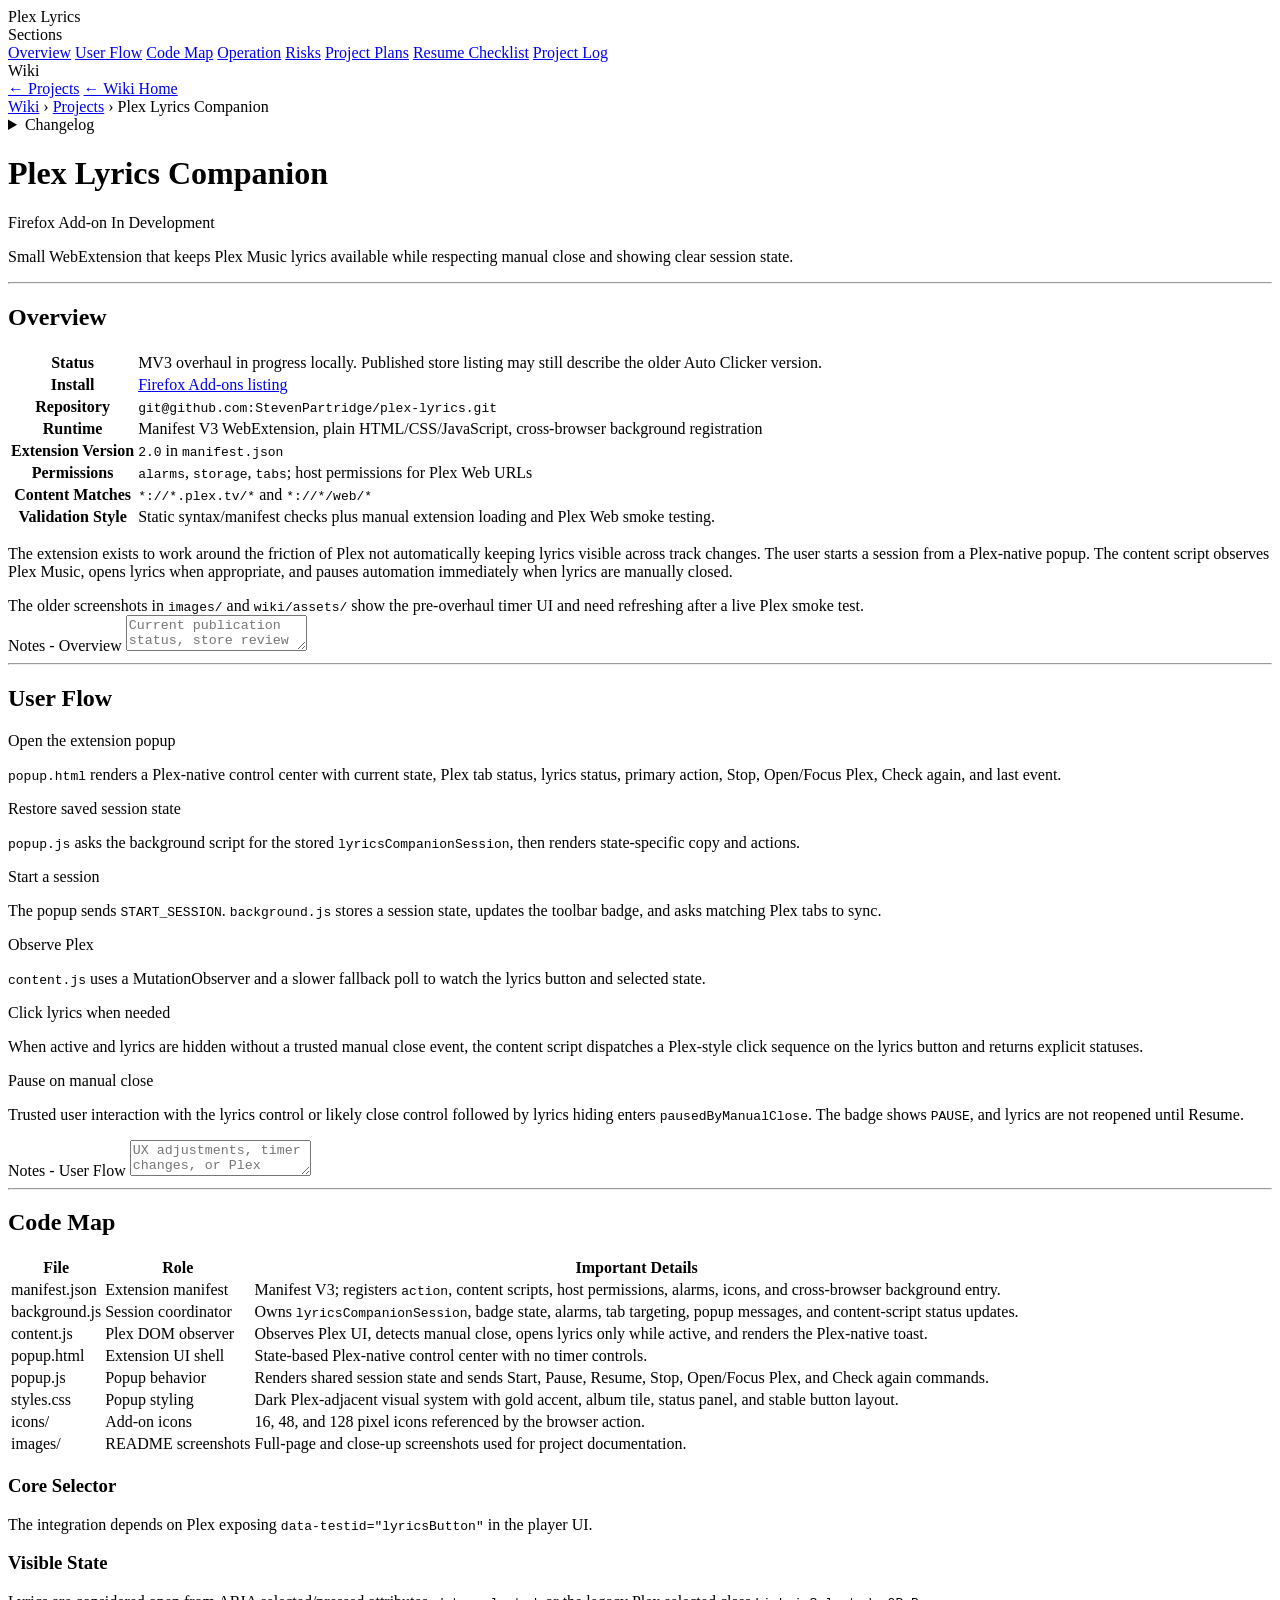
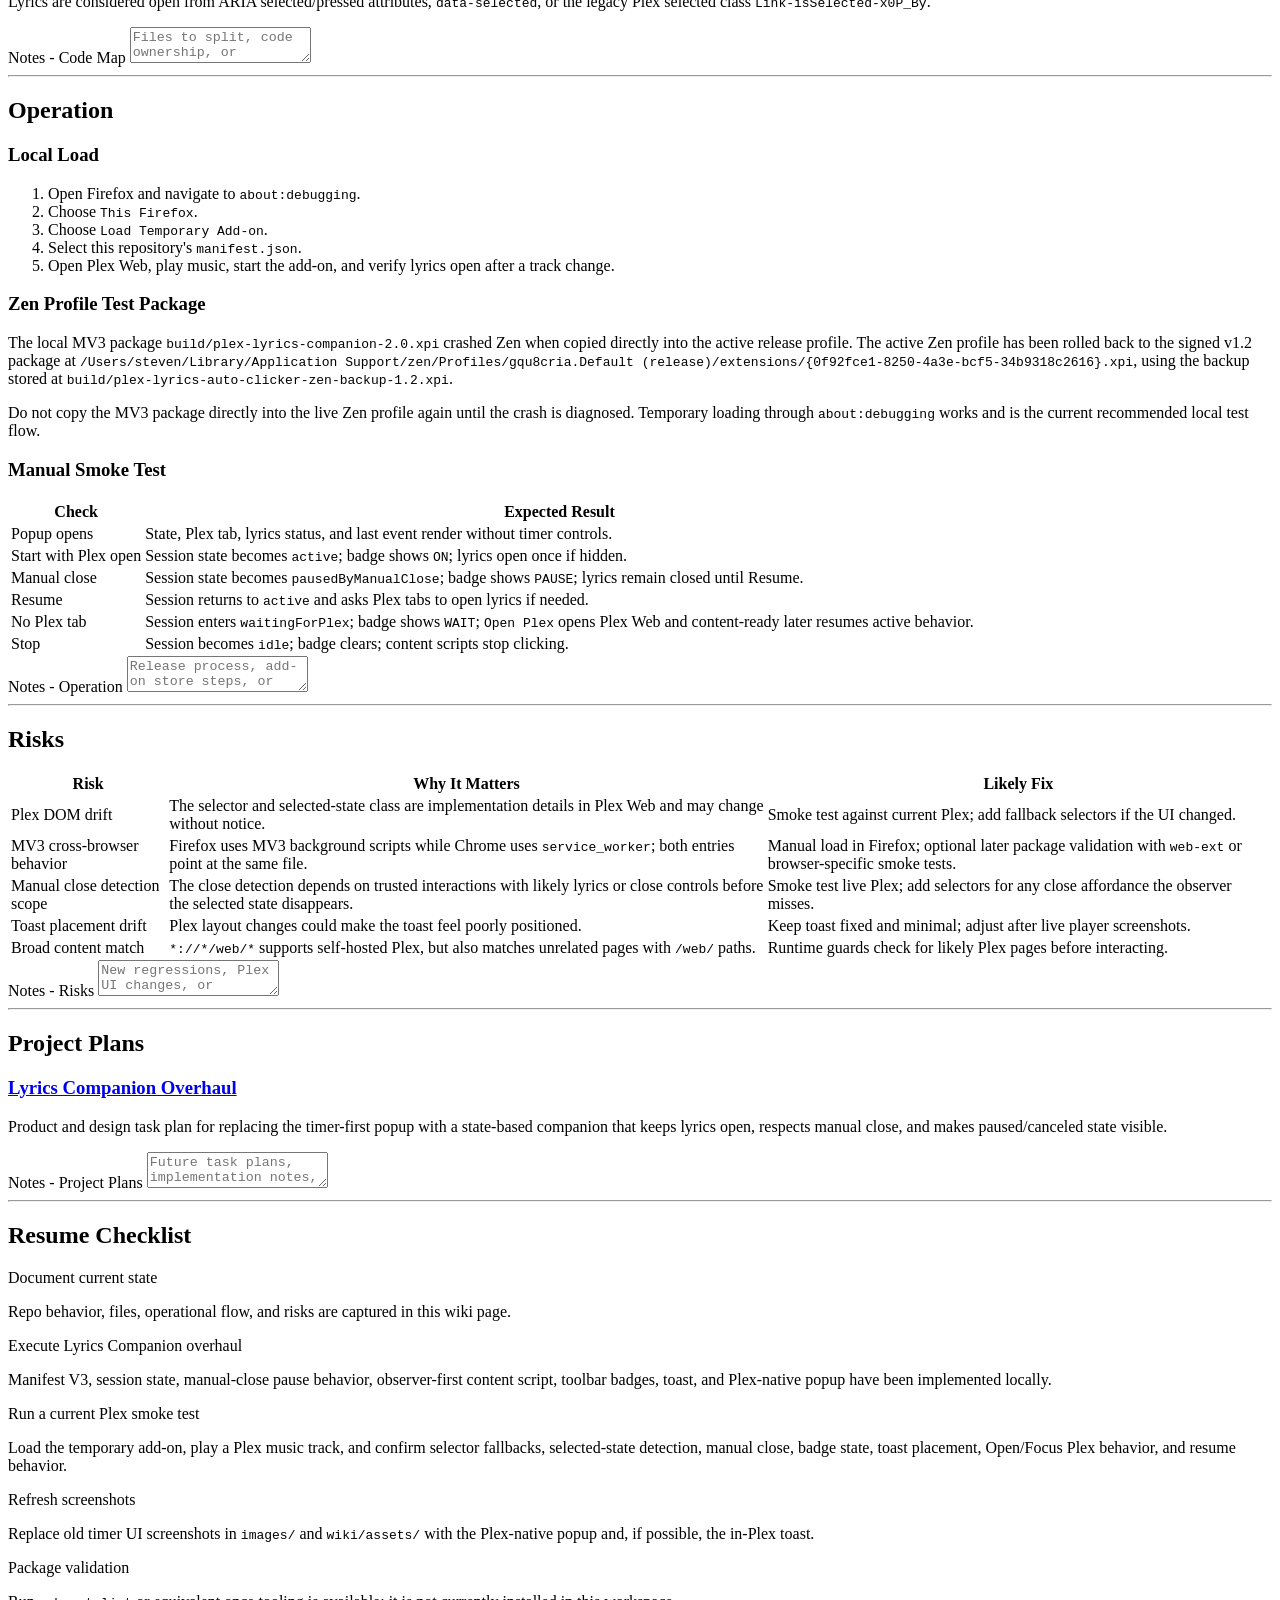
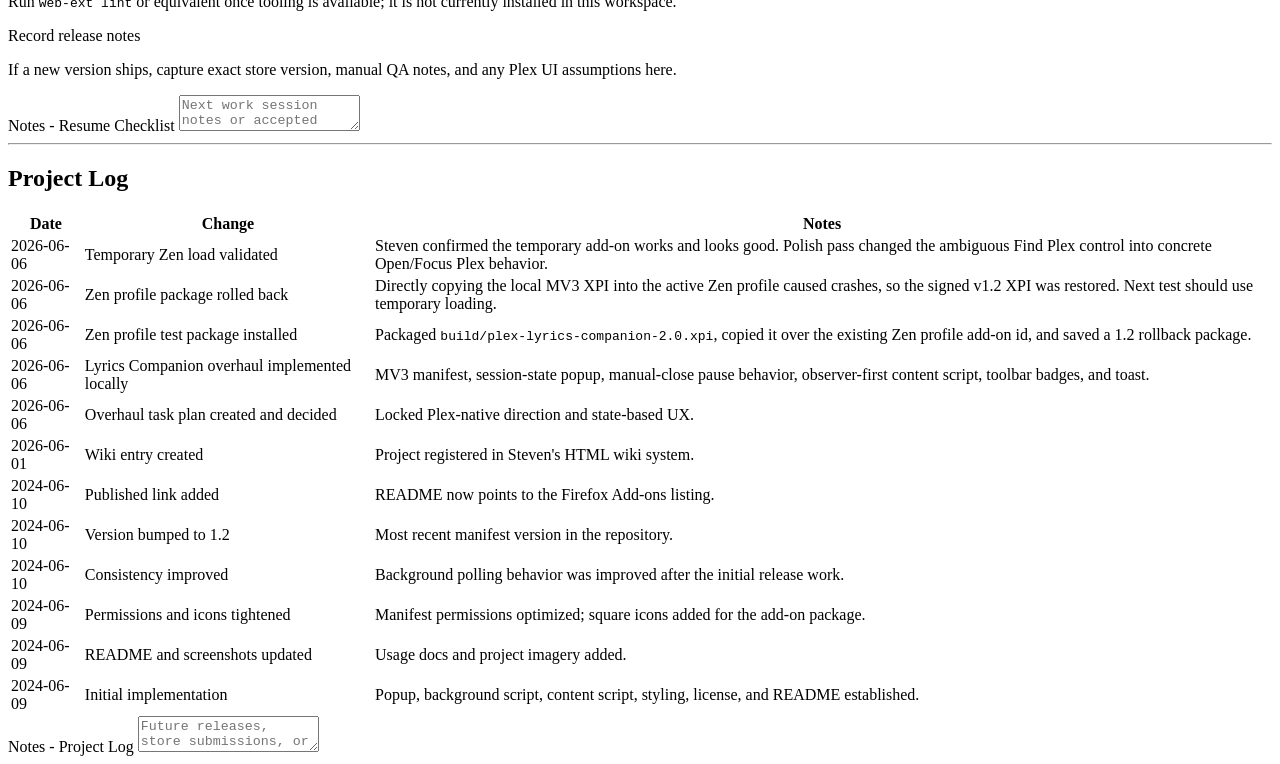
==== wiki/index.html @ d6bce89d "Overhaul Plex lyrics companion UX Replace the timer-first popup with a Plex-native session companion" ====
<!DOCTYPE html>
<html lang="en">
<head>
  <meta charset="UTF-8" />
  <meta name="viewport" content="width=device-width, initial-scale=1.0" />
  <title>Plex Lyrics Companion - Wiki</title>
  <link rel="stylesheet" href="/shared/wiki.css" />
  <link rel="stylesheet" media="print" href="/shared/print.css" />
</head>
<body>
<div id="wiki-nav"></div>
<div class="layout">

  <nav class="sidebar">
    <div>Plex Lyrics</div>
    <div class="s-head">Sections</div>
    <a href="#overview">Overview</a>
    <a href="#user-flow">User Flow</a>
    <a href="#code-map">Code Map</a>
    <a href="#operation">Operation</a>
    <a href="#risks">Risks</a>
    <a href="#project-plans">Project Plans</a>
    <a href="#resume">Resume Checklist</a>
    <a href="#project-log">Project Log</a>
    <div class="s-head">Wiki</div>
    <a href="/projects/">&larr; Projects</a>
    <a href="/">&larr; Wiki Home</a>
  </nav>

  <div class="main">
    <div class="breadcrumb"><a href="/">Wiki</a> &rsaquo; <a href="/projects/">Projects</a> &rsaquo; Plex Lyrics Companion</div>

    <div id="wiki-meta"
      data-file-path="/projects/plex-lyrics/index.html"
      data-fs-path="/Users/steven/dev/plex-lyrics/wiki/index.html"
      data-tags="plex,lyrics,firefox,extension,webextension,automation"
      data-created="2026-06-01"
      data-updated="2026-06-06"
      data-state="under-construction">
    </div>

    <details class="changelog">
      <summary>Changelog</summary>
      <ul>
        <li><time>2026-06-06</time> - Polish Open Plex behavior and document temporary-load test results</li>
        <li><time>2026-06-06</time> - Record Zen profile rollback after local MV3 package crashed Zen</li>
        <li><time>2026-06-06</time> - Add Zen profile test package path and rollback note</li>
        <li><time>2026-06-06</time> - Update current behavior after MV3 Lyrics Companion overhaul implementation</li>
        <li><time>2026-06-06</time> - Add Lyrics Companion overhaul task plan</li>
        <li><time>2026-06-01</time> - Initial creation and project registration</li>
      </ul>
    </details>

    <div class="h1-row">
      <h1>Plex Lyrics Companion</h1>
      <span class="pill pill-teal">Firefox Add-on</span>
      <span class="pill pill-blue">In Development</span>
    </div>
    <p class="sub">Small WebExtension that keeps Plex Music lyrics available while respecting manual close and showing clear session state.</p>

    <hr />

    <h2 id="overview">Overview</h2>

    <table class="svc-table">
      <tbody>
        <tr><th>Status</th><td>MV3 overhaul in progress locally. Published store listing may still describe the older Auto Clicker version.</td></tr>
        <tr><th>Install</th><td><a href="https://addons.mozilla.org/en-US/firefox/addon/plex-lyrics-auto-clicker/">Firefox Add-ons listing</a></td></tr>
        <tr><th>Repository</th><td><code>git@github.com:StevenPartridge/plex-lyrics.git</code></td></tr>
        <tr><th>Runtime</th><td>Manifest V3 WebExtension, plain HTML/CSS/JavaScript, cross-browser background registration</td></tr>
        <tr><th>Extension Version</th><td><code>2.0</code> in <code>manifest.json</code></td></tr>
        <tr><th>Permissions</th><td><code>alarms</code>, <code>storage</code>, <code>tabs</code>; host permissions for Plex Web URLs</td></tr>
        <tr><th>Content Matches</th><td><code>*://*.plex.tv/*</code> and <code>*://*/web/*</code></td></tr>
        <tr><th>Validation Style</th><td>Static syntax/manifest checks plus manual extension loading and Plex Web smoke testing.</td></tr>
      </tbody>
    </table>

    <p>The extension exists to work around the friction of Plex not automatically keeping lyrics visible across track changes. The user starts a session from a Plex-native popup. The content script observes Plex Music, opens lyrics when appropriate, and pauses automation immediately when lyrics are manually closed.</p>

    <div class="aside">The older screenshots in <code>images/</code> and <code>wiki/assets/</code> show the pre-overhaul timer UI and need refreshing after a live Plex smoke test.</div>

    <div class="section-notes">
      <label for="notes-overview">Notes - Overview</label>
      <textarea id="notes-overview" placeholder="Current publication status, store review notes, or ownership changes..."></textarea>
    </div>

    <hr />

    <h2 id="user-flow">User Flow</h2>

    <div class="steps">
      <div class="step">
        <div class="step-title">Open the extension popup</div>
        <p><code>popup.html</code> renders a Plex-native control center with current state, Plex tab status, lyrics status, primary action, Stop, Open/Focus Plex, Check again, and last event.</p>
      </div>
      <div class="step">
        <div class="step-title">Restore saved session state</div>
        <p><code>popup.js</code> asks the background script for the stored <code>lyricsCompanionSession</code>, then renders state-specific copy and actions.</p>
      </div>
      <div class="step">
        <div class="step-title">Start a session</div>
        <p>The popup sends <code>START_SESSION</code>. <code>background.js</code> stores a session state, updates the toolbar badge, and asks matching Plex tabs to sync.</p>
      </div>
      <div class="step">
        <div class="step-title">Observe Plex</div>
        <p><code>content.js</code> uses a MutationObserver and a slower fallback poll to watch the lyrics button and selected state.</p>
      </div>
      <div class="step">
        <div class="step-title">Click lyrics when needed</div>
        <p>When active and lyrics are hidden without a trusted manual close event, the content script dispatches a Plex-style click sequence on the lyrics button and returns explicit statuses.</p>
      </div>
      <div class="step">
        <div class="step-title">Pause on manual close</div>
        <p>Trusted user interaction with the lyrics control or likely close control followed by lyrics hiding enters <code>pausedByManualClose</code>. The badge shows <code>PAUSE</code>, and lyrics are not reopened until Resume.</p>
      </div>
    </div>

    <div class="section-notes">
      <label for="notes-user-flow">Notes - User Flow</label>
      <textarea id="notes-user-flow" placeholder="UX adjustments, timer changes, or Plex behavior notes..."></textarea>
    </div>

    <hr />

    <h2 id="code-map">Code Map</h2>

    <table class="svc-table">
      <thead><tr><th>File</th><th>Role</th><th>Important Details</th></tr></thead>
      <tbody>
        <tr><td class="svc">manifest.json</td><td>Extension manifest</td><td>Manifest V3; registers <code>action</code>, content scripts, host permissions, alarms, icons, and cross-browser background entry.</td></tr>
        <tr><td class="svc">background.js</td><td>Session coordinator</td><td>Owns <code>lyricsCompanionSession</code>, badge state, alarms, tab targeting, popup messages, and content-script status updates.</td></tr>
        <tr><td class="svc">content.js</td><td>Plex DOM observer</td><td>Observes Plex UI, detects manual close, opens lyrics only while active, and renders the Plex-native toast.</td></tr>
        <tr><td class="svc">popup.html</td><td>Extension UI shell</td><td>State-based Plex-native control center with no timer controls.</td></tr>
        <tr><td class="svc">popup.js</td><td>Popup behavior</td><td>Renders shared session state and sends Start, Pause, Resume, Stop, Open/Focus Plex, and Check again commands.</td></tr>
        <tr><td class="svc">styles.css</td><td>Popup styling</td><td>Dark Plex-adjacent visual system with gold accent, album tile, status panel, and stable button layout.</td></tr>
        <tr><td class="svc">icons/</td><td>Add-on icons</td><td>16, 48, and 128 pixel icons referenced by the browser action.</td></tr>
        <tr><td class="svc">images/</td><td>README screenshots</td><td>Full-page and close-up screenshots used for project documentation.</td></tr>
      </tbody>
    </table>

    <div class="two-col">
      <div class="col-card">
        <h3>Core Selector</h3>
        <p>The integration depends on Plex exposing <code>data-testid="lyricsButton"</code> in the player UI.</p>
      </div>
      <div class="col-card">
        <h3>Visible State</h3>
        <p>Lyrics are considered open from ARIA selected/pressed attributes, <code>data-selected</code>, or the legacy Plex selected class <code>Link-isSelected-x0P_By</code>.</p>
      </div>
    </div>

    <div class="section-notes">
      <label for="notes-code-map">Notes - Code Map</label>
      <textarea id="notes-code-map" placeholder="Files to split, code ownership, or architecture notes..."></textarea>
    </div>

    <hr />

    <h2 id="operation">Operation</h2>

    <h3>Local Load</h3>
    <ol>
      <li>Open Firefox and navigate to <code>about:debugging</code>.</li>
      <li>Choose <code>This Firefox</code>.</li>
      <li>Choose <code>Load Temporary Add-on</code>.</li>
      <li>Select this repository's <code>manifest.json</code>.</li>
      <li>Open Plex Web, play music, start the add-on, and verify lyrics open after a track change.</li>
    </ol>

    <h3>Zen Profile Test Package</h3>
    <p>The local MV3 package <code>build/plex-lyrics-companion-2.0.xpi</code> crashed Zen when copied directly into the active release profile. The active Zen profile has been rolled back to the signed v1.2 package at <code>/Users/steven/Library/Application Support/zen/Profiles/gqu8cria.Default (release)/extensions/{0f92fce1-8250-4a3e-bcf5-34b9318c2616}.xpi</code>, using the backup stored at <code>build/plex-lyrics-auto-clicker-zen-backup-1.2.xpi</code>.</p>
    <p>Do not copy the MV3 package directly into the live Zen profile again until the crash is diagnosed. Temporary loading through <code>about:debugging</code> works and is the current recommended local test flow.</p>

    <h3>Manual Smoke Test</h3>
    <table class="svc-table">
      <thead><tr><th>Check</th><th>Expected Result</th></tr></thead>
      <tbody>
        <tr><td>Popup opens</td><td>State, Plex tab, lyrics status, and last event render without timer controls.</td></tr>
        <tr><td>Start with Plex open</td><td>Session state becomes <code>active</code>; badge shows <code>ON</code>; lyrics open once if hidden.</td></tr>
        <tr><td>Manual close</td><td>Session state becomes <code>pausedByManualClose</code>; badge shows <code>PAUSE</code>; lyrics remain closed until Resume.</td></tr>
        <tr><td>Resume</td><td>Session returns to <code>active</code> and asks Plex tabs to open lyrics if needed.</td></tr>
        <tr><td>No Plex tab</td><td>Session enters <code>waitingForPlex</code>; badge shows <code>WAIT</code>; <code>Open Plex</code> opens Plex Web and content-ready later resumes active behavior.</td></tr>
        <tr><td>Stop</td><td>Session becomes <code>idle</code>; badge clears; content scripts stop clicking.</td></tr>
      </tbody>
    </table>

    <div class="section-notes">
      <label for="notes-operation">Notes - Operation</label>
      <textarea id="notes-operation" placeholder="Release process, add-on store steps, or manual QA results..."></textarea>
    </div>

    <hr />

    <h2 id="risks">Risks</h2>

    <table class="svc-table">
      <thead><tr><th>Risk</th><th>Why It Matters</th><th>Likely Fix</th></tr></thead>
      <tbody>
        <tr><td>Plex DOM drift</td><td>The selector and selected-state class are implementation details in Plex Web and may change without notice.</td><td>Smoke test against current Plex; add fallback selectors if the UI changed.</td></tr>
        <tr><td>MV3 cross-browser behavior</td><td>Firefox uses MV3 background scripts while Chrome uses <code>service_worker</code>; both entries point at the same file.</td><td>Manual load in Firefox; optional later package validation with <code>web-ext</code> or browser-specific smoke tests.</td></tr>
        <tr><td>Manual close detection scope</td><td>The close detection depends on trusted interactions with likely lyrics or close controls before the selected state disappears.</td><td>Smoke test live Plex; add selectors for any close affordance the observer misses.</td></tr>
        <tr><td>Toast placement drift</td><td>Plex layout changes could make the toast feel poorly positioned.</td><td>Keep toast fixed and minimal; adjust after live player screenshots.</td></tr>
        <tr><td>Broad content match</td><td><code>*://*/web/*</code> supports self-hosted Plex, but also matches unrelated pages with <code>/web/</code> paths.</td><td>Runtime guards check for likely Plex pages before interacting.</td></tr>
      </tbody>
    </table>

    <div class="section-notes">
      <label for="notes-risks">Notes - Risks</label>
      <textarea id="notes-risks" placeholder="New regressions, Plex UI changes, or extension store constraints..."></textarea>
    </div>

    <hr />

    <h2 id="project-plans">Project Plans</h2>

    <div class="two-col">
      <div class="col-card">
        <h3><a href="/projects/plex-lyrics/task-plan-interface-overhaul.html">Lyrics Companion Overhaul</a></h3>
        <p>Product and design task plan for replacing the timer-first popup with a state-based companion that keeps lyrics open, respects manual close, and makes paused/canceled state visible.</p>
      </div>
    </div>

    <div class="section-notes">
      <label for="notes-project-plans">Notes - Project Plans</label>
      <textarea id="notes-project-plans" placeholder="Future task plans, implementation notes, or design follow-ups..."></textarea>
    </div>

    <hr />

    <h2 id="resume">Resume Checklist</h2>

    <div class="steps">
      <div class="step done">
        <div class="step-title">Document current state</div>
        <p>Repo behavior, files, operational flow, and risks are captured in this wiki page.</p>
      </div>
      <div class="step done">
        <div class="step-title">Execute Lyrics Companion overhaul</div>
        <p>Manifest V3, session state, manual-close pause behavior, observer-first content script, toolbar badges, toast, and Plex-native popup have been implemented locally.</p>
      </div>
      <div class="step">
        <div class="step-title">Run a current Plex smoke test</div>
        <p>Load the temporary add-on, play a Plex music track, and confirm selector fallbacks, selected-state detection, manual close, badge state, toast placement, Open/Focus Plex behavior, and resume behavior.</p>
      </div>
      <div class="step">
        <div class="step-title">Refresh screenshots</div>
        <p>Replace old timer UI screenshots in <code>images/</code> and <code>wiki/assets/</code> with the Plex-native popup and, if possible, the in-Plex toast.</p>
      </div>
      <div class="step">
        <div class="step-title">Package validation</div>
        <p>Run <code>web-ext lint</code> or equivalent once tooling is available; it is not currently installed in this workspace.</p>
      </div>
      <div class="step">
        <div class="step-title">Record release notes</div>
        <p>If a new version ships, capture exact store version, manual QA notes, and any Plex UI assumptions here.</p>
      </div>
    </div>

    <div class="section-notes">
      <label for="notes-resume">Notes - Resume Checklist</label>
      <textarea id="notes-resume" placeholder="Next work session notes or accepted fixes..."></textarea>
    </div>

    <hr />

    <h2 id="project-log">Project Log</h2>

    <table class="svc-table">
      <thead><tr><th>Date</th><th>Change</th><th>Notes</th></tr></thead>
      <tbody>
        <tr><td>2026-06-06</td><td>Temporary Zen load validated</td><td>Steven confirmed the temporary add-on works and looks good. Polish pass changed the ambiguous Find Plex control into concrete Open/Focus Plex behavior.</td></tr>
        <tr><td>2026-06-06</td><td>Zen profile package rolled back</td><td>Directly copying the local MV3 XPI into the active Zen profile caused crashes, so the signed v1.2 XPI was restored. Next test should use temporary loading.</td></tr>
        <tr><td>2026-06-06</td><td>Zen profile test package installed</td><td>Packaged <code>build/plex-lyrics-companion-2.0.xpi</code>, copied it over the existing Zen profile add-on id, and saved a 1.2 rollback package.</td></tr>
        <tr><td>2026-06-06</td><td>Lyrics Companion overhaul implemented locally</td><td>MV3 manifest, session-state popup, manual-close pause behavior, observer-first content script, toolbar badges, and toast.</td></tr>
        <tr><td>2026-06-06</td><td>Overhaul task plan created and decided</td><td>Locked Plex-native direction and state-based UX.</td></tr>
        <tr><td>2026-06-01</td><td>Wiki entry created</td><td>Project registered in Steven's HTML wiki system.</td></tr>
        <tr><td>2024-06-10</td><td>Published link added</td><td>README now points to the Firefox Add-ons listing.</td></tr>
        <tr><td>2024-06-10</td><td>Version bumped to 1.2</td><td>Most recent manifest version in the repository.</td></tr>
        <tr><td>2024-06-10</td><td>Consistency improved</td><td>Background polling behavior was improved after the initial release work.</td></tr>
        <tr><td>2024-06-09</td><td>Permissions and icons tightened</td><td>Manifest permissions optimized; square icons added for the add-on package.</td></tr>
        <tr><td>2024-06-09</td><td>README and screenshots updated</td><td>Usage docs and project imagery added.</td></tr>
        <tr><td>2024-06-09</td><td>Initial implementation</td><td>Popup, background script, content script, styling, license, and README established.</td></tr>
      </tbody>
    </table>

    <div class="section-notes">
      <label for="notes-project-log">Notes - Project Log</label>
      <textarea id="notes-project-log" placeholder="Future releases, store submissions, or notable project history..."></textarea>
    </div>

    <div id="wiki-copy-bar"></div>
  </div>
</div>

<script src="/shared/wiki.js"></script>
<script src="/shared/nav.js"></script>
<script>
  initWikiPage({
    sectionNotes: [
      { id: 'notes-overview', label: 'Overview' },
      { id: 'notes-user-flow', label: 'User Flow' },
      { id: 'notes-code-map', label: 'Code Map' },
      { id: 'notes-operation', label: 'Operation' },
      { id: 'notes-risks', label: 'Risks' },
      { id: 'notes-project-plans', label: 'Project Plans' },
      { id: 'notes-resume', label: 'Resume Checklist' },
      { id: 'notes-project-log', label: 'Project Log' },
    ],
  });
</script>
</body>
</html>
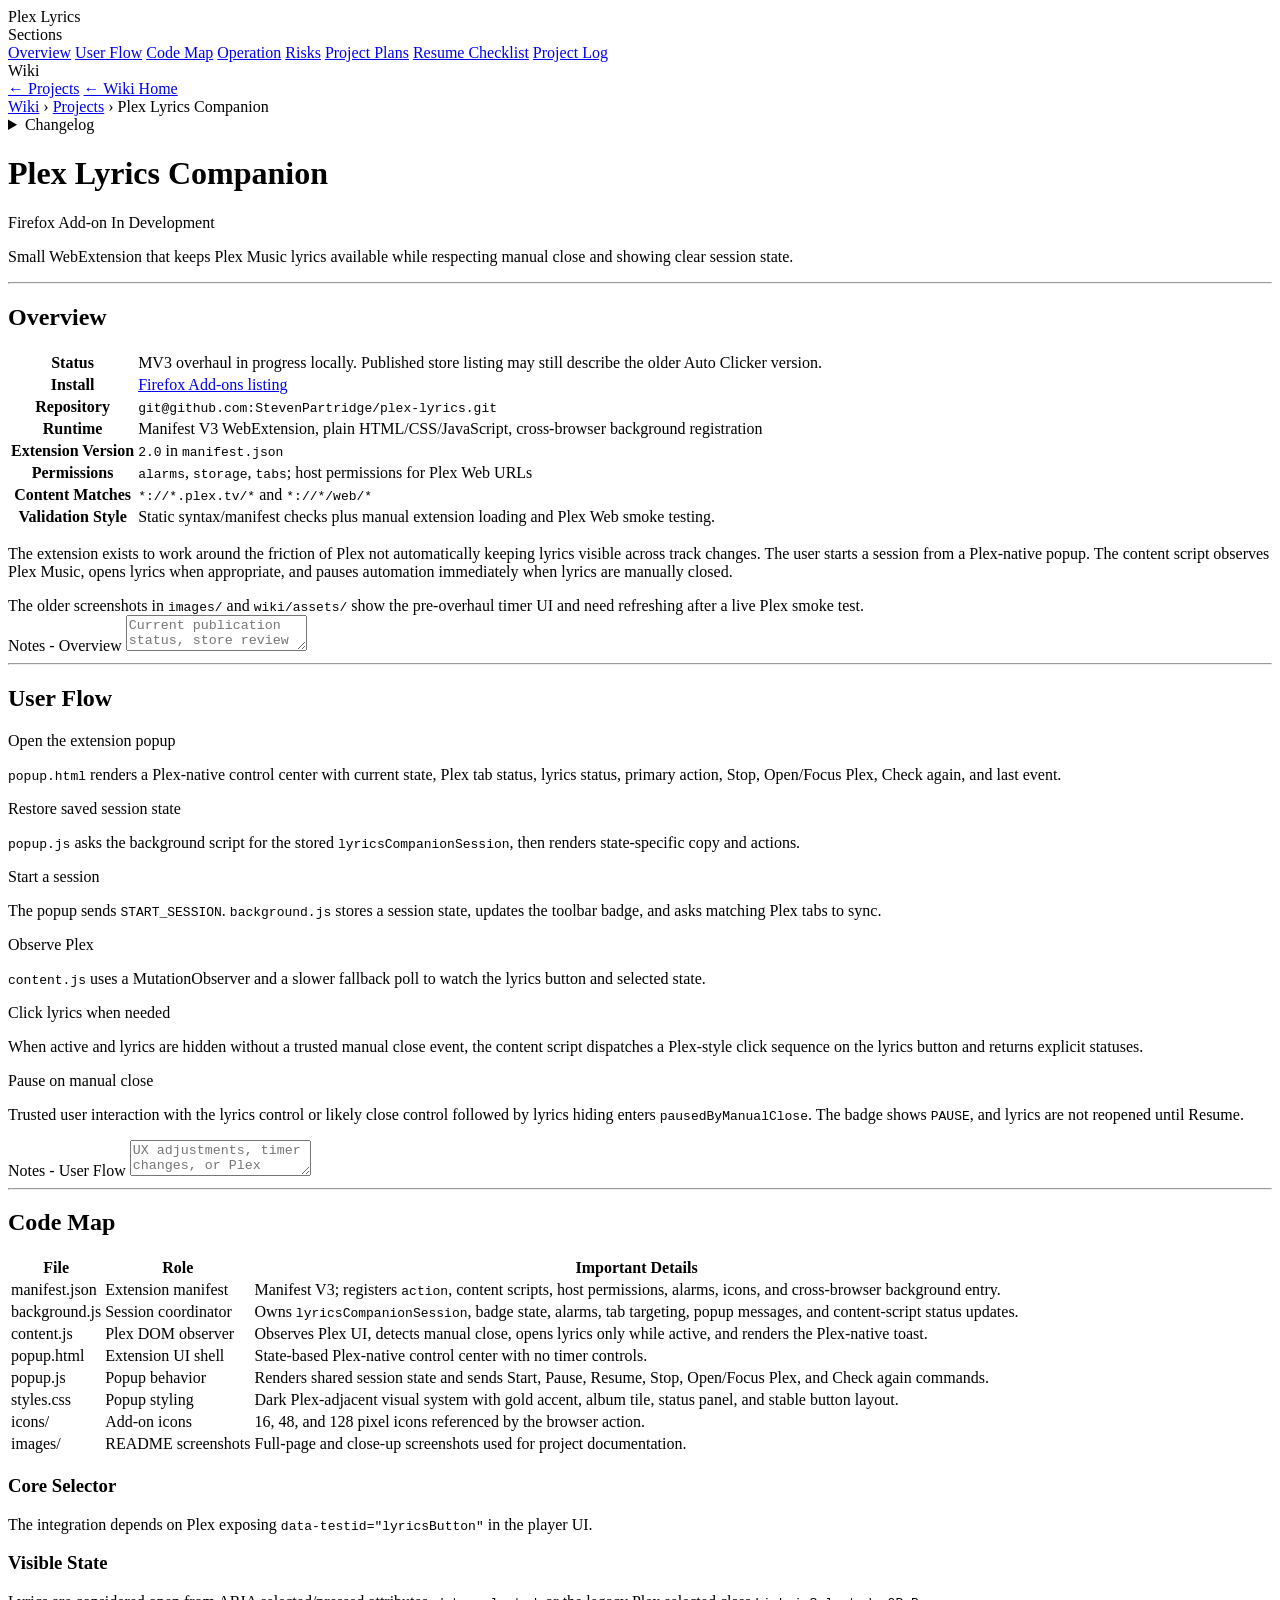
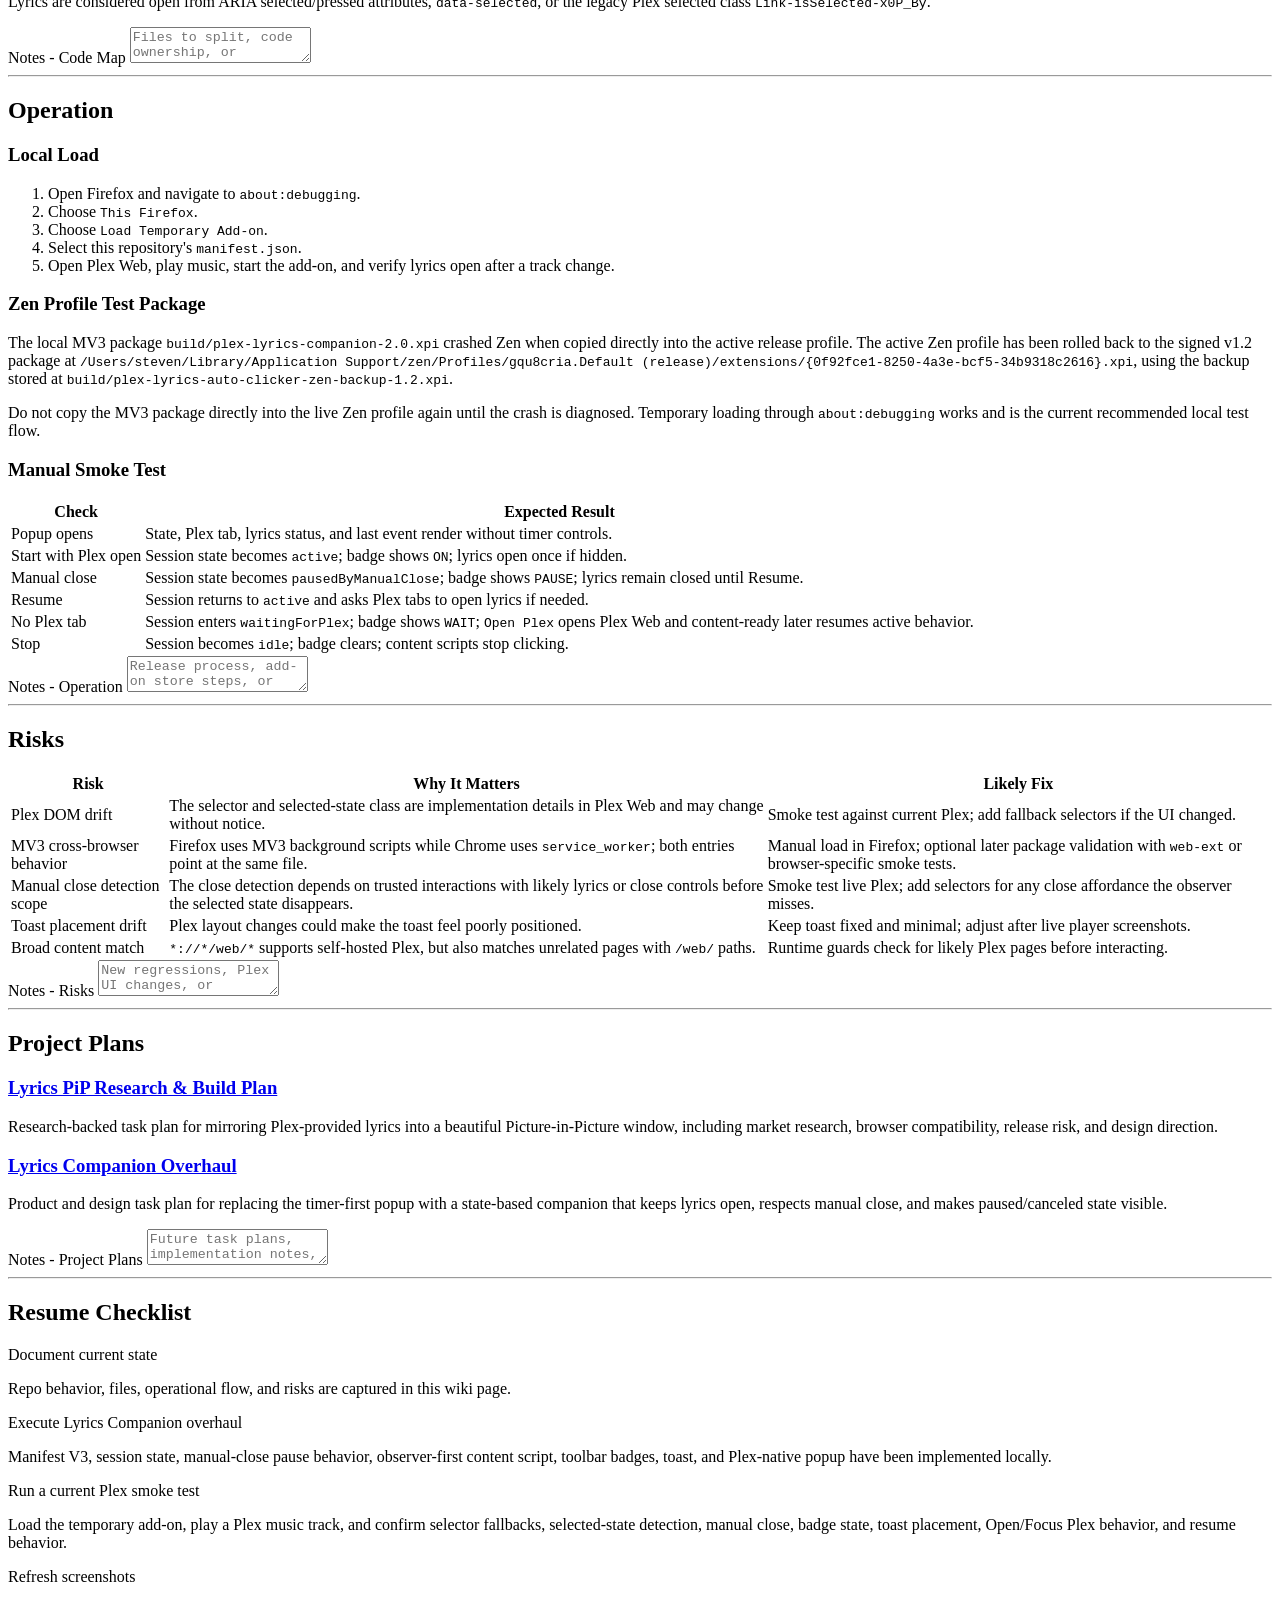
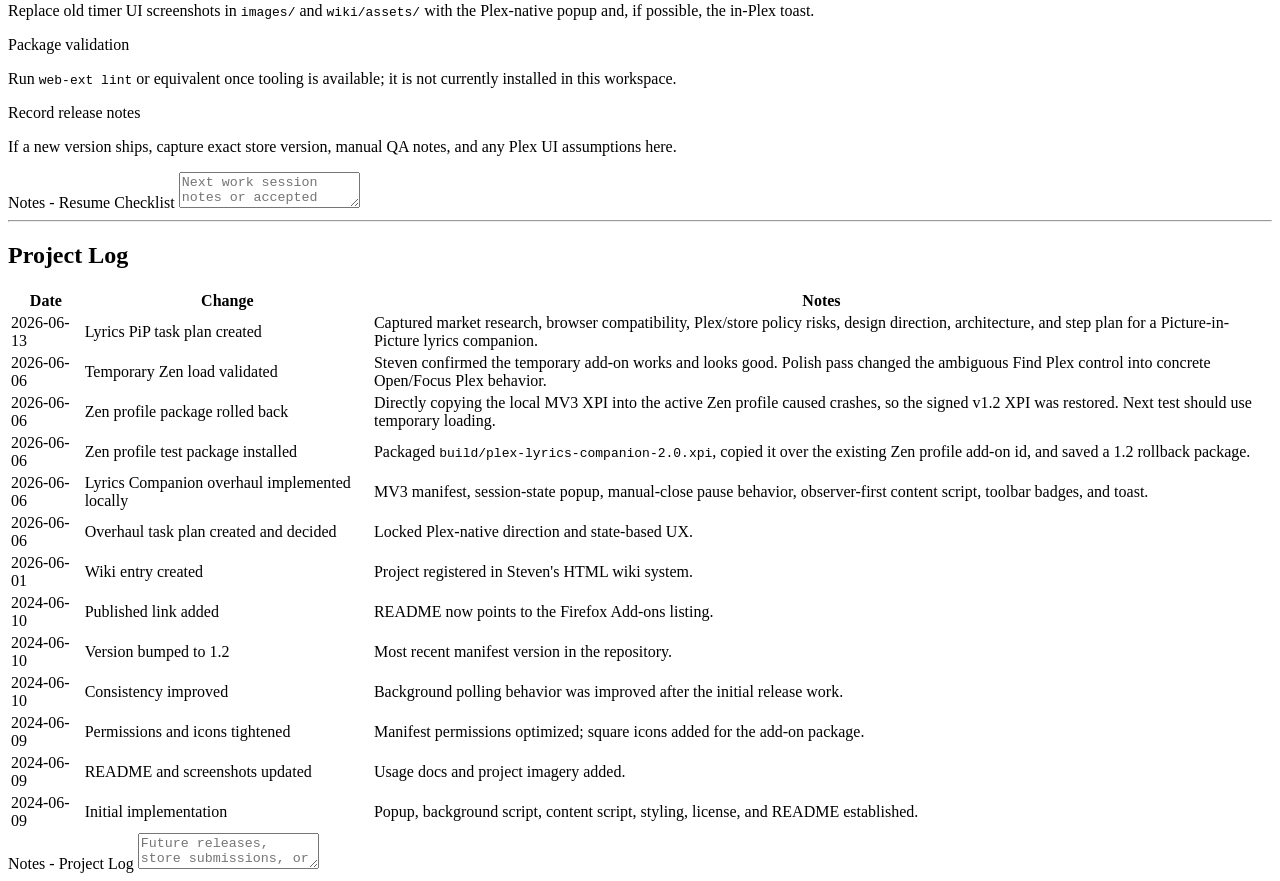
==== commit 52c52b64: "So much better holy cow, accessibility pass and return to last size" ====
--- a/wiki/index.html
+++ b/wiki/index.html
@@ -35,13 +35,14 @@
       data-fs-path="/Users/steven/dev/plex-lyrics/wiki/index.html"
       data-tags="plex,lyrics,firefox,extension,webextension,automation"
       data-created="2026-06-01"
-      data-updated="2026-06-06"
+      data-updated="2026-06-13"
       data-state="under-construction">
     </div>
 
     <details class="changelog">
       <summary>Changelog</summary>
       <ul>
+        <li><time>2026-06-13</time> - Add Lyrics PiP research and build task plan</li>
         <li><time>2026-06-06</time> - Polish Open Plex behavior and document temporary-load test results</li>
         <li><time>2026-06-06</time> - Record Zen profile rollback after local MV3 package crashed Zen</li>
         <li><time>2026-06-06</time> - Add Zen profile test package path and rollback note</li>
@@ -215,6 +216,10 @@
 
     <div class="two-col">
       <div class="col-card">
+        <h3><a href="/projects/plex-lyrics/task-plan-lyrics-pip.html">Lyrics PiP Research &amp; Build Plan</a></h3>
+        <p>Research-backed task plan for mirroring Plex-provided lyrics into a beautiful Picture-in-Picture window, including market research, browser compatibility, release risk, and design direction.</p>
+      </div>
+      <div class="col-card">
         <h3><a href="/projects/plex-lyrics/task-plan-interface-overhaul.html">Lyrics Companion Overhaul</a></h3>
         <p>Product and design task plan for replacing the timer-first popup with a state-based companion that keeps lyrics open, respects manual close, and makes paused/canceled state visible.</p>
       </div>
@@ -268,6 +273,7 @@
     <table class="svc-table">
       <thead><tr><th>Date</th><th>Change</th><th>Notes</th></tr></thead>
       <tbody>
+        <tr><td>2026-06-13</td><td>Lyrics PiP task plan created</td><td>Captured market research, browser compatibility, Plex/store policy risks, design direction, architecture, and step plan for a Picture-in-Picture lyrics companion.</td></tr>
         <tr><td>2026-06-06</td><td>Temporary Zen load validated</td><td>Steven confirmed the temporary add-on works and looks good. Polish pass changed the ambiguous Find Plex control into concrete Open/Focus Plex behavior.</td></tr>
         <tr><td>2026-06-06</td><td>Zen profile package rolled back</td><td>Directly copying the local MV3 XPI into the active Zen profile caused crashes, so the signed v1.2 XPI was restored. Next test should use temporary loading.</td></tr>
         <tr><td>2026-06-06</td><td>Zen profile test package installed</td><td>Packaged <code>build/plex-lyrics-companion-2.0.xpi</code>, copied it over the existing Zen profile add-on id, and saved a 1.2 rollback package.</td></tr>
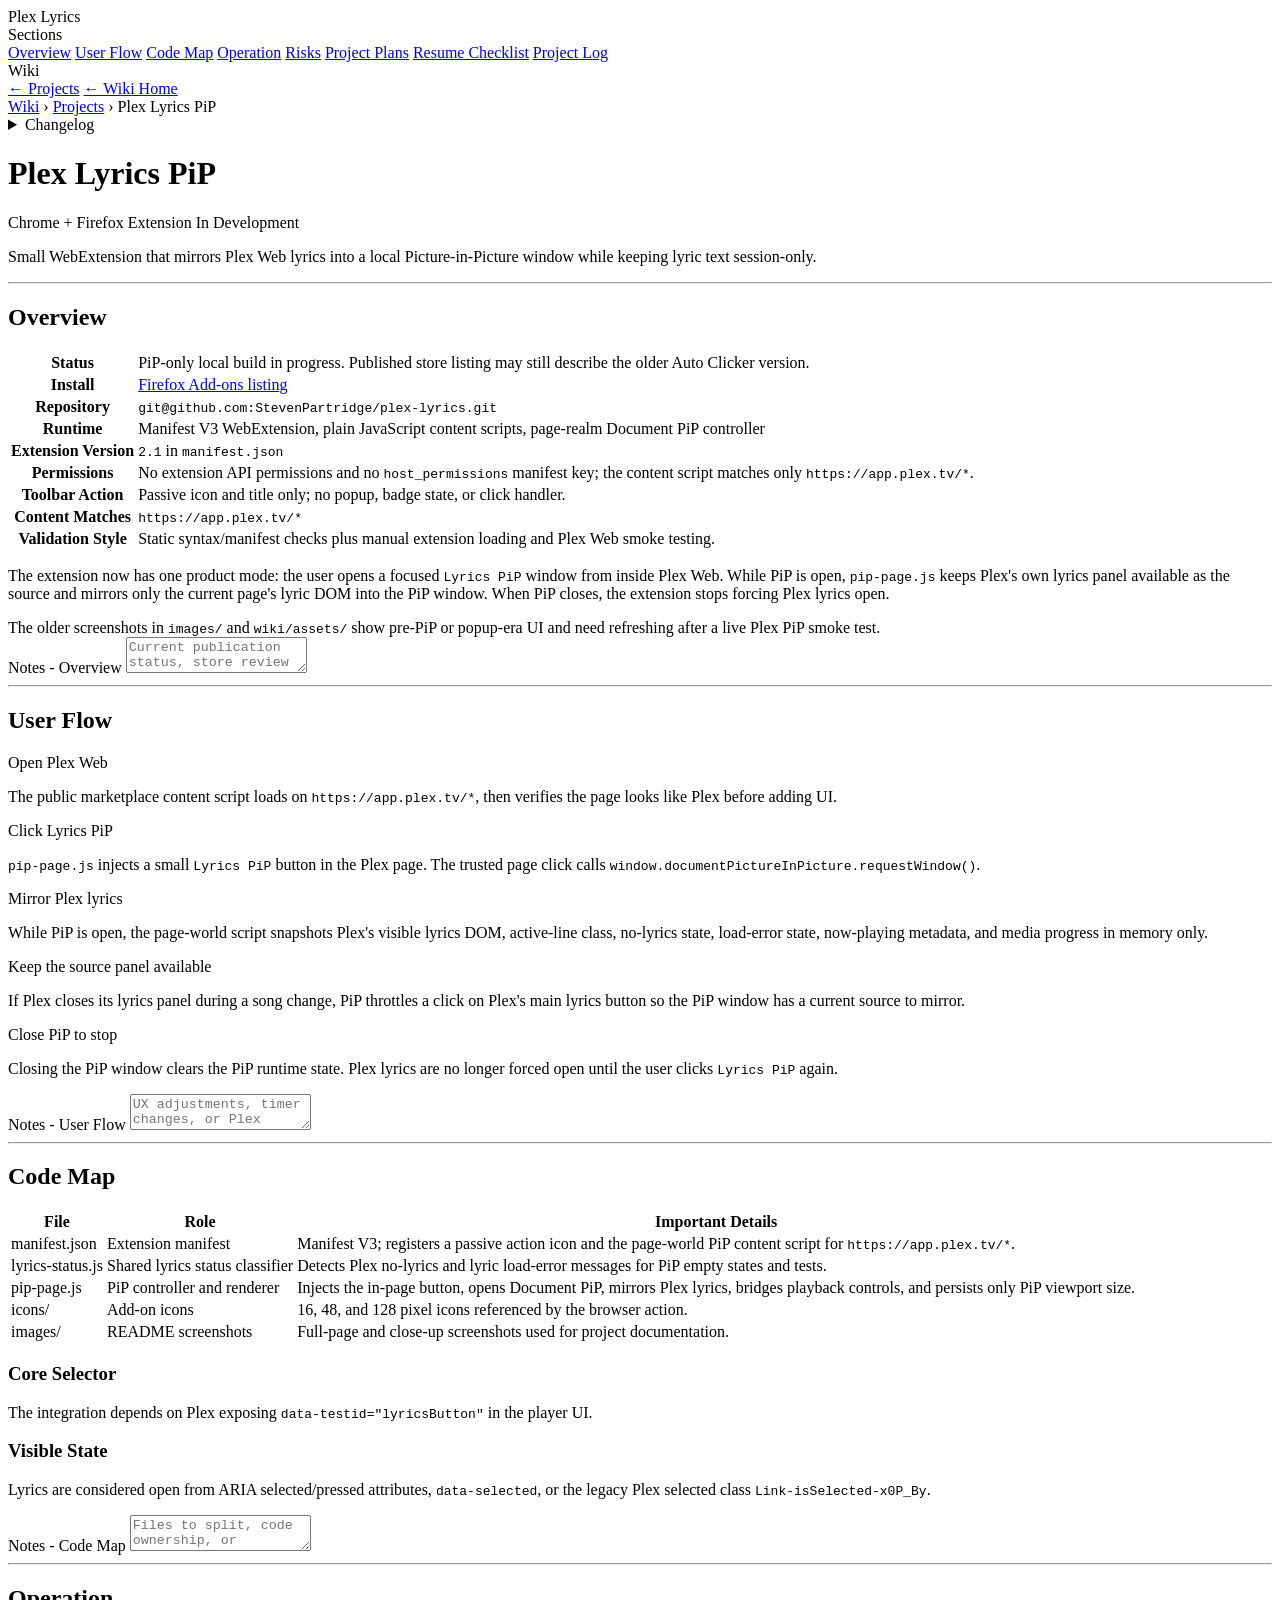
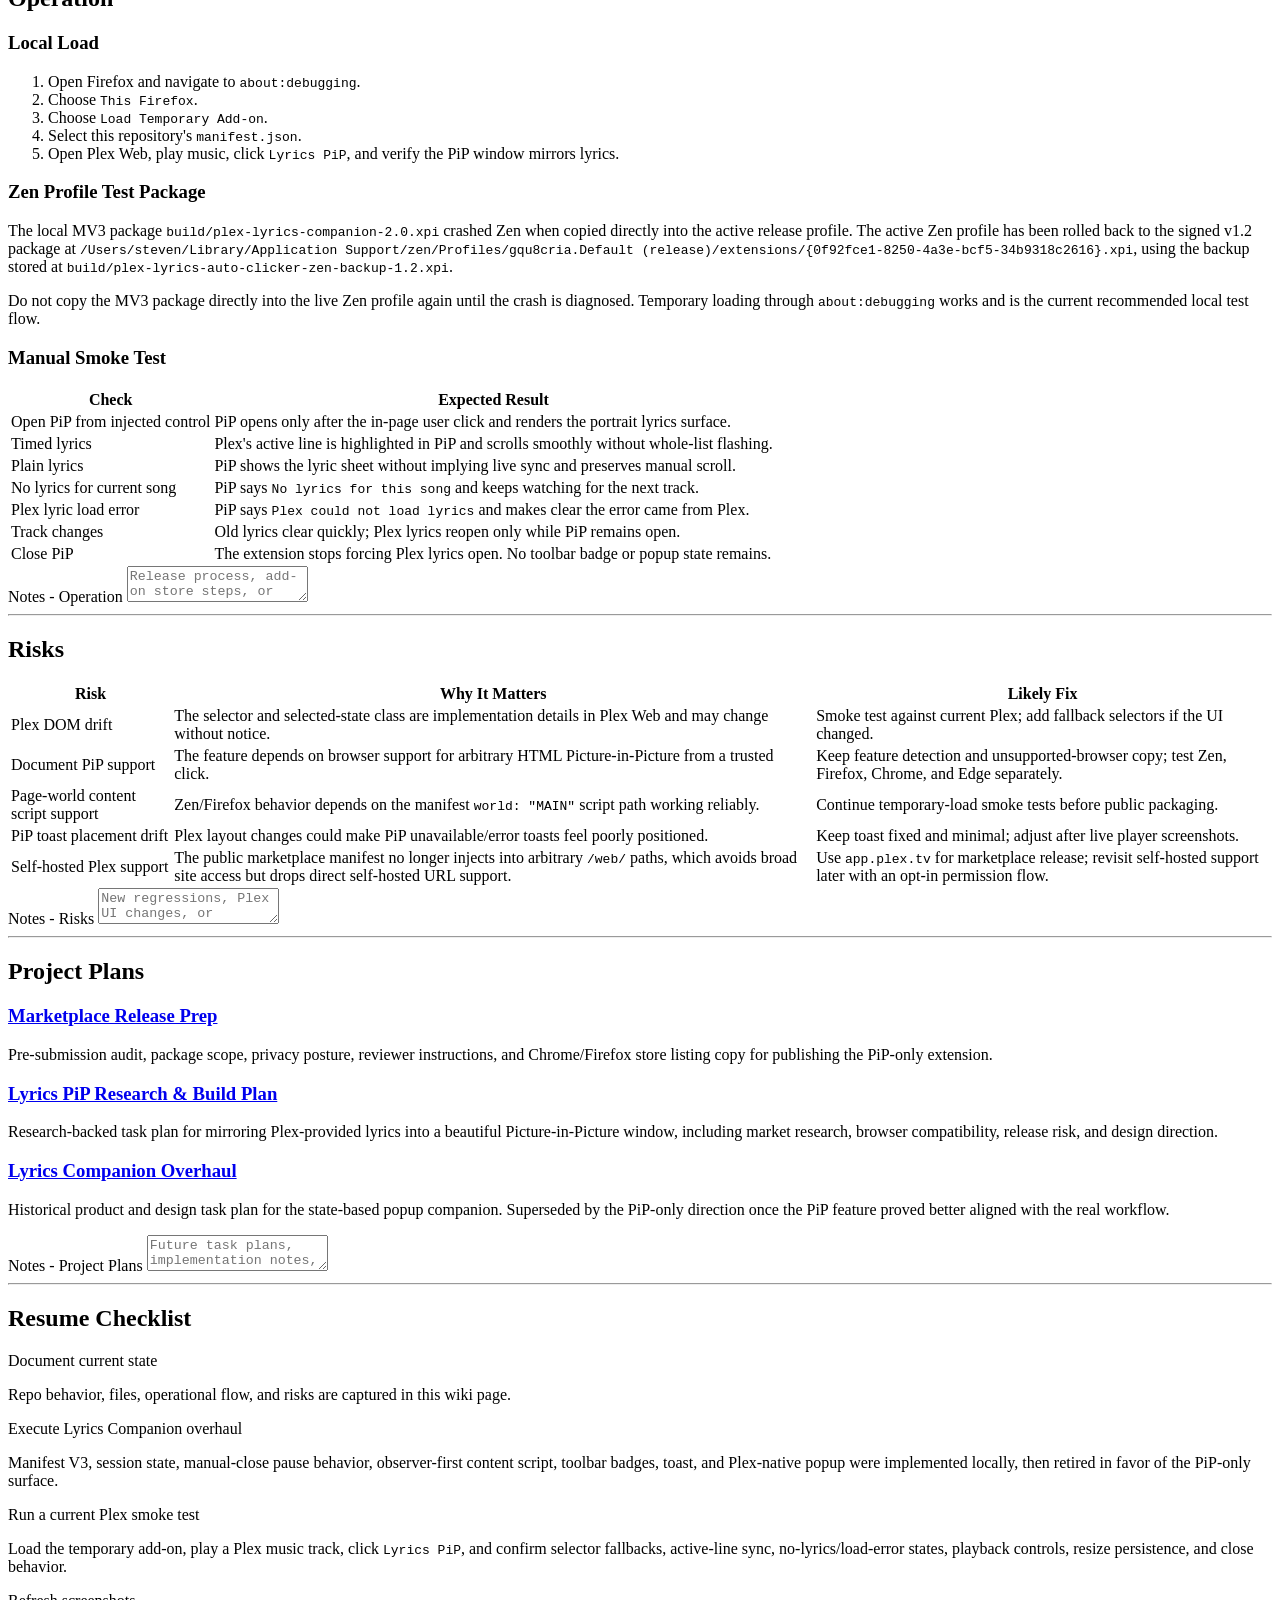
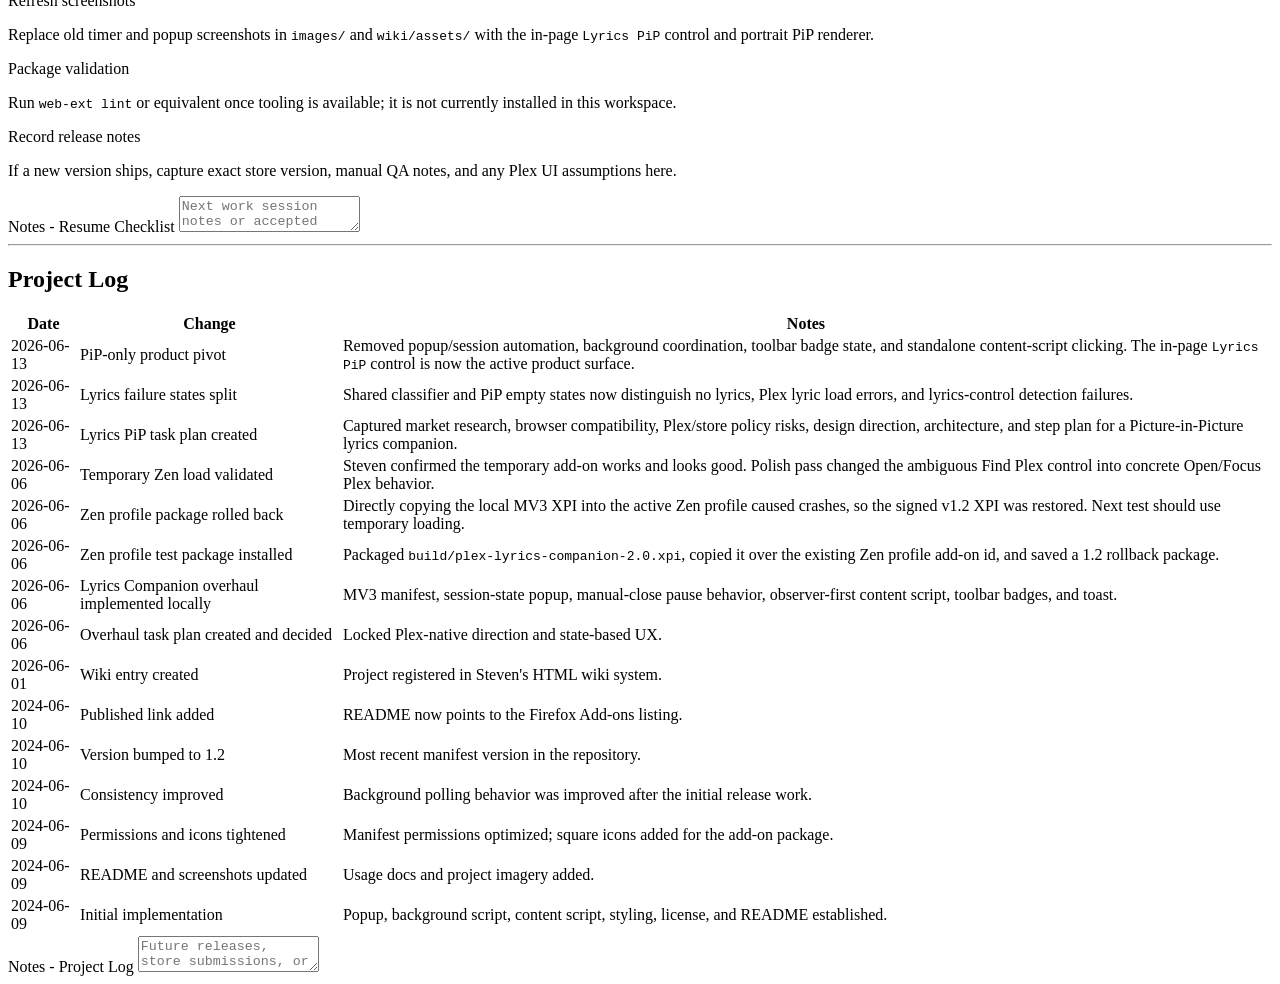
==== commit 173b4358: "HUGE OVERHAUL, now it does PIP for the lyrics, so much better" ====
--- a/wiki/index.html
+++ b/wiki/index.html
@@ -3,7 +3,7 @@
 <head>
   <meta charset="UTF-8" />
   <meta name="viewport" content="width=device-width, initial-scale=1.0" />
-  <title>Plex Lyrics Companion - Wiki</title>
+  <title>Plex Lyrics PiP - Wiki</title>
   <link rel="stylesheet" href="/shared/wiki.css" />
   <link rel="stylesheet" media="print" href="/shared/print.css" />
 </head>
@@ -28,12 +28,12 @@
   </nav>
 
   <div class="main">
-    <div class="breadcrumb"><a href="/">Wiki</a> &rsaquo; <a href="/projects/">Projects</a> &rsaquo; Plex Lyrics Companion</div>
+    <div class="breadcrumb"><a href="/">Wiki</a> &rsaquo; <a href="/projects/">Projects</a> &rsaquo; Plex Lyrics PiP</div>
 
     <div id="wiki-meta"
       data-file-path="/projects/plex-lyrics/index.html"
       data-fs-path="/Users/steven/dev/plex-lyrics/wiki/index.html"
-      data-tags="plex,lyrics,firefox,extension,webextension,automation"
+      data-tags="plex,lyrics,firefox,extension,webextension,picture-in-picture"
       data-created="2026-06-01"
       data-updated="2026-06-13"
       data-state="under-construction">
@@ -42,6 +42,9 @@
     <details class="changelog">
       <summary>Changelog</summary>
       <ul>
+        <li><time>2026-06-13</time> - Add marketplace release-prep page and narrow public package scope</li>
+        <li><time>2026-06-13</time> - Pivot current behavior to PiP-only and remove popup/session automation docs</li>
+        <li><time>2026-06-13</time> - Distinguish no-lyrics, Plex lyric load errors, and lyrics-control detection failures</li>
         <li><time>2026-06-13</time> - Add Lyrics PiP research and build task plan</li>
         <li><time>2026-06-06</time> - Polish Open Plex behavior and document temporary-load test results</li>
         <li><time>2026-06-06</time> - Record Zen profile rollback after local MV3 package crashed Zen</li>
@@ -53,11 +56,11 @@
     </details>
 
     <div class="h1-row">
-      <h1>Plex Lyrics Companion</h1>
-      <span class="pill pill-teal">Firefox Add-on</span>
+      <h1>Plex Lyrics PiP</h1>
+      <span class="pill pill-teal">Chrome + Firefox Extension</span>
       <span class="pill pill-blue">In Development</span>
     </div>
-    <p class="sub">Small WebExtension that keeps Plex Music lyrics available while respecting manual close and showing clear session state.</p>
+    <p class="sub">Small WebExtension that mirrors Plex Web lyrics into a local Picture-in-Picture window while keeping lyric text session-only.</p>
 
     <hr />
 
@@ -65,20 +68,21 @@
 
     <table class="svc-table">
       <tbody>
-        <tr><th>Status</th><td>MV3 overhaul in progress locally. Published store listing may still describe the older Auto Clicker version.</td></tr>
+        <tr><th>Status</th><td>PiP-only local build in progress. Published store listing may still describe the older Auto Clicker version.</td></tr>
         <tr><th>Install</th><td><a href="https://addons.mozilla.org/en-US/firefox/addon/plex-lyrics-auto-clicker/">Firefox Add-ons listing</a></td></tr>
         <tr><th>Repository</th><td><code>git@github.com:StevenPartridge/plex-lyrics.git</code></td></tr>
-        <tr><th>Runtime</th><td>Manifest V3 WebExtension, plain HTML/CSS/JavaScript, cross-browser background registration</td></tr>
-        <tr><th>Extension Version</th><td><code>2.0</code> in <code>manifest.json</code></td></tr>
-        <tr><th>Permissions</th><td><code>alarms</code>, <code>storage</code>, <code>tabs</code>; host permissions for Plex Web URLs</td></tr>
-        <tr><th>Content Matches</th><td><code>*://*.plex.tv/*</code> and <code>*://*/web/*</code></td></tr>
+        <tr><th>Runtime</th><td>Manifest V3 WebExtension, plain JavaScript content scripts, page-realm Document PiP controller</td></tr>
+        <tr><th>Extension Version</th><td><code>2.1</code> in <code>manifest.json</code></td></tr>
+        <tr><th>Permissions</th><td>No extension API permissions and no <code>host_permissions</code> manifest key; the content script matches only <code>https://app.plex.tv/*</code>.</td></tr>
+        <tr><th>Toolbar Action</th><td>Passive icon and title only; no popup, badge state, or click handler.</td></tr>
+        <tr><th>Content Matches</th><td><code>https://app.plex.tv/*</code></td></tr>
         <tr><th>Validation Style</th><td>Static syntax/manifest checks plus manual extension loading and Plex Web smoke testing.</td></tr>
       </tbody>
     </table>
 
-    <p>The extension exists to work around the friction of Plex not automatically keeping lyrics visible across track changes. The user starts a session from a Plex-native popup. The content script observes Plex Music, opens lyrics when appropriate, and pauses automation immediately when lyrics are manually closed.</p>
-
-    <div class="aside">The older screenshots in <code>images/</code> and <code>wiki/assets/</code> show the pre-overhaul timer UI and need refreshing after a live Plex smoke test.</div>
+    <p>The extension now has one product mode: the user opens a focused <code>Lyrics PiP</code> window from inside Plex Web. While PiP is open, <code>pip-page.js</code> keeps Plex's own lyrics panel available as the source and mirrors only the current page's lyric DOM into the PiP window. When PiP closes, the extension stops forcing Plex lyrics open.</p>
+
+    <div class="aside">The older screenshots in <code>images/</code> and <code>wiki/assets/</code> show pre-PiP or popup-era UI and need refreshing after a live Plex PiP smoke test.</div>
 
     <div class="section-notes">
       <label for="notes-overview">Notes - Overview</label>
@@ -91,28 +95,24 @@
 
     <div class="steps">
       <div class="step">
-        <div class="step-title">Open the extension popup</div>
-        <p><code>popup.html</code> renders a Plex-native control center with current state, Plex tab status, lyrics status, primary action, Stop, Open/Focus Plex, Check again, and last event.</p>
-      </div>
-      <div class="step">
-        <div class="step-title">Restore saved session state</div>
-        <p><code>popup.js</code> asks the background script for the stored <code>lyricsCompanionSession</code>, then renders state-specific copy and actions.</p>
-      </div>
-      <div class="step">
-        <div class="step-title">Start a session</div>
-        <p>The popup sends <code>START_SESSION</code>. <code>background.js</code> stores a session state, updates the toolbar badge, and asks matching Plex tabs to sync.</p>
-      </div>
-      <div class="step">
-        <div class="step-title">Observe Plex</div>
-        <p><code>content.js</code> uses a MutationObserver and a slower fallback poll to watch the lyrics button and selected state.</p>
-      </div>
-      <div class="step">
-        <div class="step-title">Click lyrics when needed</div>
-        <p>When active and lyrics are hidden without a trusted manual close event, the content script dispatches a Plex-style click sequence on the lyrics button and returns explicit statuses.</p>
-      </div>
-      <div class="step">
-        <div class="step-title">Pause on manual close</div>
-        <p>Trusted user interaction with the lyrics control or likely close control followed by lyrics hiding enters <code>pausedByManualClose</code>. The badge shows <code>PAUSE</code>, and lyrics are not reopened until Resume.</p>
+        <div class="step-title">Open Plex Web</div>
+        <p>The public marketplace content script loads on <code>https://app.plex.tv/*</code>, then verifies the page looks like Plex before adding UI.</p>
+      </div>
+      <div class="step">
+        <div class="step-title">Click Lyrics PiP</div>
+        <p><code>pip-page.js</code> injects a small <code>Lyrics PiP</code> button in the Plex page. The trusted page click calls <code>window.documentPictureInPicture.requestWindow()</code>.</p>
+      </div>
+      <div class="step">
+        <div class="step-title">Mirror Plex lyrics</div>
+        <p>While PiP is open, the page-world script snapshots Plex's visible lyrics DOM, active-line class, no-lyrics state, load-error state, now-playing metadata, and media progress in memory only.</p>
+      </div>
+      <div class="step">
+        <div class="step-title">Keep the source panel available</div>
+        <p>If Plex closes its lyrics panel during a song change, PiP throttles a click on Plex's main lyrics button so the PiP window has a current source to mirror.</p>
+      </div>
+      <div class="step">
+        <div class="step-title">Close PiP to stop</div>
+        <p>Closing the PiP window clears the PiP runtime state. Plex lyrics are no longer forced open until the user clicks <code>Lyrics PiP</code> again.</p>
       </div>
     </div>
 
@@ -128,12 +128,9 @@
     <table class="svc-table">
       <thead><tr><th>File</th><th>Role</th><th>Important Details</th></tr></thead>
       <tbody>
-        <tr><td class="svc">manifest.json</td><td>Extension manifest</td><td>Manifest V3; registers <code>action</code>, content scripts, host permissions, alarms, icons, and cross-browser background entry.</td></tr>
-        <tr><td class="svc">background.js</td><td>Session coordinator</td><td>Owns <code>lyricsCompanionSession</code>, badge state, alarms, tab targeting, popup messages, and content-script status updates.</td></tr>
-        <tr><td class="svc">content.js</td><td>Plex DOM observer</td><td>Observes Plex UI, detects manual close, opens lyrics only while active, and renders the Plex-native toast.</td></tr>
-        <tr><td class="svc">popup.html</td><td>Extension UI shell</td><td>State-based Plex-native control center with no timer controls.</td></tr>
-        <tr><td class="svc">popup.js</td><td>Popup behavior</td><td>Renders shared session state and sends Start, Pause, Resume, Stop, Open/Focus Plex, and Check again commands.</td></tr>
-        <tr><td class="svc">styles.css</td><td>Popup styling</td><td>Dark Plex-adjacent visual system with gold accent, album tile, status panel, and stable button layout.</td></tr>
+        <tr><td class="svc">manifest.json</td><td>Extension manifest</td><td>Manifest V3; registers a passive action icon and the page-world PiP content script for <code>https://app.plex.tv/*</code>.</td></tr>
+        <tr><td class="svc">lyrics-status.js</td><td>Shared lyrics status classifier</td><td>Detects Plex no-lyrics and lyric load-error messages for PiP empty states and tests.</td></tr>
+        <tr><td class="svc">pip-page.js</td><td>PiP controller and renderer</td><td>Injects the in-page button, opens Document PiP, mirrors Plex lyrics, bridges playback controls, and persists only PiP viewport size.</td></tr>
         <tr><td class="svc">icons/</td><td>Add-on icons</td><td>16, 48, and 128 pixel icons referenced by the browser action.</td></tr>
         <tr><td class="svc">images/</td><td>README screenshots</td><td>Full-page and close-up screenshots used for project documentation.</td></tr>
       </tbody>
@@ -165,7 +162,7 @@
       <li>Choose <code>This Firefox</code>.</li>
       <li>Choose <code>Load Temporary Add-on</code>.</li>
       <li>Select this repository's <code>manifest.json</code>.</li>
-      <li>Open Plex Web, play music, start the add-on, and verify lyrics open after a track change.</li>
+      <li>Open Plex Web, play music, click <code>Lyrics PiP</code>, and verify the PiP window mirrors lyrics.</li>
     </ol>
 
     <h3>Zen Profile Test Package</h3>
@@ -176,12 +173,13 @@
     <table class="svc-table">
       <thead><tr><th>Check</th><th>Expected Result</th></tr></thead>
       <tbody>
-        <tr><td>Popup opens</td><td>State, Plex tab, lyrics status, and last event render without timer controls.</td></tr>
-        <tr><td>Start with Plex open</td><td>Session state becomes <code>active</code>; badge shows <code>ON</code>; lyrics open once if hidden.</td></tr>
-        <tr><td>Manual close</td><td>Session state becomes <code>pausedByManualClose</code>; badge shows <code>PAUSE</code>; lyrics remain closed until Resume.</td></tr>
-        <tr><td>Resume</td><td>Session returns to <code>active</code> and asks Plex tabs to open lyrics if needed.</td></tr>
-        <tr><td>No Plex tab</td><td>Session enters <code>waitingForPlex</code>; badge shows <code>WAIT</code>; <code>Open Plex</code> opens Plex Web and content-ready later resumes active behavior.</td></tr>
-        <tr><td>Stop</td><td>Session becomes <code>idle</code>; badge clears; content scripts stop clicking.</td></tr>
+        <tr><td>Open PiP from injected control</td><td>PiP opens only after the in-page user click and renders the portrait lyrics surface.</td></tr>
+        <tr><td>Timed lyrics</td><td>Plex's active line is highlighted in PiP and scrolls smoothly without whole-list flashing.</td></tr>
+        <tr><td>Plain lyrics</td><td>PiP shows the lyric sheet without implying live sync and preserves manual scroll.</td></tr>
+        <tr><td>No lyrics for current song</td><td>PiP says <code>No lyrics for this song</code> and keeps watching for the next track.</td></tr>
+        <tr><td>Plex lyric load error</td><td>PiP says <code>Plex could not load lyrics</code> and makes clear the error came from Plex.</td></tr>
+        <tr><td>Track changes</td><td>Old lyrics clear quickly; Plex lyrics reopen only while PiP remains open.</td></tr>
+        <tr><td>Close PiP</td><td>The extension stops forcing Plex lyrics open. No toolbar badge or popup state remains.</td></tr>
       </tbody>
     </table>
 
@@ -198,10 +196,10 @@
       <thead><tr><th>Risk</th><th>Why It Matters</th><th>Likely Fix</th></tr></thead>
       <tbody>
         <tr><td>Plex DOM drift</td><td>The selector and selected-state class are implementation details in Plex Web and may change without notice.</td><td>Smoke test against current Plex; add fallback selectors if the UI changed.</td></tr>
-        <tr><td>MV3 cross-browser behavior</td><td>Firefox uses MV3 background scripts while Chrome uses <code>service_worker</code>; both entries point at the same file.</td><td>Manual load in Firefox; optional later package validation with <code>web-ext</code> or browser-specific smoke tests.</td></tr>
-        <tr><td>Manual close detection scope</td><td>The close detection depends on trusted interactions with likely lyrics or close controls before the selected state disappears.</td><td>Smoke test live Plex; add selectors for any close affordance the observer misses.</td></tr>
-        <tr><td>Toast placement drift</td><td>Plex layout changes could make the toast feel poorly positioned.</td><td>Keep toast fixed and minimal; adjust after live player screenshots.</td></tr>
-        <tr><td>Broad content match</td><td><code>*://*/web/*</code> supports self-hosted Plex, but also matches unrelated pages with <code>/web/</code> paths.</td><td>Runtime guards check for likely Plex pages before interacting.</td></tr>
+        <tr><td>Document PiP support</td><td>The feature depends on browser support for arbitrary HTML Picture-in-Picture from a trusted click.</td><td>Keep feature detection and unsupported-browser copy; test Zen, Firefox, Chrome, and Edge separately.</td></tr>
+        <tr><td>Page-world content script support</td><td>Zen/Firefox behavior depends on the manifest <code>world: "MAIN"</code> script path working reliably.</td><td>Continue temporary-load smoke tests before public packaging.</td></tr>
+        <tr><td>PiP toast placement drift</td><td>Plex layout changes could make PiP unavailable/error toasts feel poorly positioned.</td><td>Keep toast fixed and minimal; adjust after live player screenshots.</td></tr>
+        <tr><td>Self-hosted Plex support</td><td>The public marketplace manifest no longer injects into arbitrary <code>/web/</code> paths, which avoids broad site access but drops direct self-hosted URL support.</td><td>Use <code>app.plex.tv</code> for marketplace release; revisit self-hosted support later with an opt-in permission flow.</td></tr>
       </tbody>
     </table>
 
@@ -216,12 +214,16 @@
 
     <div class="two-col">
       <div class="col-card">
+        <h3><a href="/projects/plex-lyrics/marketplace-release-prep.html">Marketplace Release Prep</a></h3>
+        <p>Pre-submission audit, package scope, privacy posture, reviewer instructions, and Chrome/Firefox store listing copy for publishing the PiP-only extension.</p>
+      </div>
+      <div class="col-card">
         <h3><a href="/projects/plex-lyrics/task-plan-lyrics-pip.html">Lyrics PiP Research &amp; Build Plan</a></h3>
         <p>Research-backed task plan for mirroring Plex-provided lyrics into a beautiful Picture-in-Picture window, including market research, browser compatibility, release risk, and design direction.</p>
       </div>
       <div class="col-card">
         <h3><a href="/projects/plex-lyrics/task-plan-interface-overhaul.html">Lyrics Companion Overhaul</a></h3>
-        <p>Product and design task plan for replacing the timer-first popup with a state-based companion that keeps lyrics open, respects manual close, and makes paused/canceled state visible.</p>
+        <p>Historical product and design task plan for the state-based popup companion. Superseded by the PiP-only direction once the PiP feature proved better aligned with the real workflow.</p>
       </div>
     </div>
 
@@ -241,15 +243,15 @@
       </div>
       <div class="step done">
         <div class="step-title">Execute Lyrics Companion overhaul</div>
-        <p>Manifest V3, session state, manual-close pause behavior, observer-first content script, toolbar badges, toast, and Plex-native popup have been implemented locally.</p>
+        <p>Manifest V3, session state, manual-close pause behavior, observer-first content script, toolbar badges, toast, and Plex-native popup were implemented locally, then retired in favor of the PiP-only surface.</p>
       </div>
       <div class="step">
         <div class="step-title">Run a current Plex smoke test</div>
-        <p>Load the temporary add-on, play a Plex music track, and confirm selector fallbacks, selected-state detection, manual close, badge state, toast placement, Open/Focus Plex behavior, and resume behavior.</p>
+        <p>Load the temporary add-on, play a Plex music track, click <code>Lyrics PiP</code>, and confirm selector fallbacks, active-line sync, no-lyrics/load-error states, playback controls, resize persistence, and close behavior.</p>
       </div>
       <div class="step">
         <div class="step-title">Refresh screenshots</div>
-        <p>Replace old timer UI screenshots in <code>images/</code> and <code>wiki/assets/</code> with the Plex-native popup and, if possible, the in-Plex toast.</p>
+        <p>Replace old timer and popup screenshots in <code>images/</code> and <code>wiki/assets/</code> with the in-page <code>Lyrics PiP</code> control and portrait PiP renderer.</p>
       </div>
       <div class="step">
         <div class="step-title">Package validation</div>
@@ -273,6 +275,8 @@
     <table class="svc-table">
       <thead><tr><th>Date</th><th>Change</th><th>Notes</th></tr></thead>
       <tbody>
+        <tr><td>2026-06-13</td><td>PiP-only product pivot</td><td>Removed popup/session automation, background coordination, toolbar badge state, and standalone content-script clicking. The in-page <code>Lyrics PiP</code> control is now the active product surface.</td></tr>
+        <tr><td>2026-06-13</td><td>Lyrics failure states split</td><td>Shared classifier and PiP empty states now distinguish no lyrics, Plex lyric load errors, and lyrics-control detection failures.</td></tr>
         <tr><td>2026-06-13</td><td>Lyrics PiP task plan created</td><td>Captured market research, browser compatibility, Plex/store policy risks, design direction, architecture, and step plan for a Picture-in-Picture lyrics companion.</td></tr>
         <tr><td>2026-06-06</td><td>Temporary Zen load validated</td><td>Steven confirmed the temporary add-on works and looks good. Polish pass changed the ambiguous Find Plex control into concrete Open/Focus Plex behavior.</td></tr>
         <tr><td>2026-06-06</td><td>Zen profile package rolled back</td><td>Directly copying the local MV3 XPI into the active Zen profile caused crashes, so the signed v1.2 XPI was restored. Next test should use temporary loading.</td></tr>
